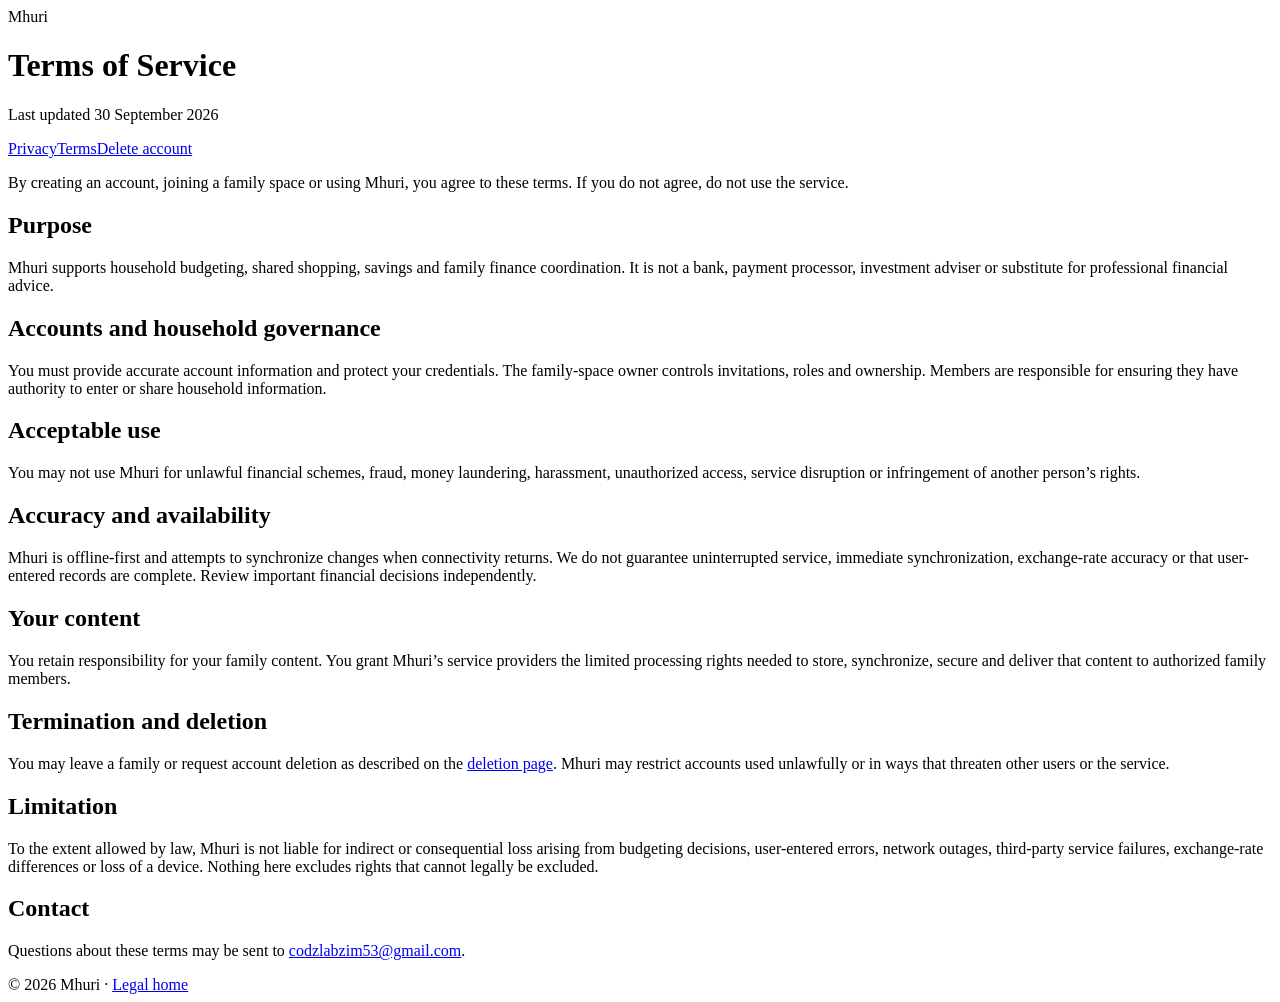
==== hosting/public/terms/index.html @ 1158d698 "notifications, authtication" ====
<!doctype html>
<html lang="en"><head><meta charset="utf-8"><meta name="viewport" content="width=device-width,initial-scale=1">
<title>Terms of Service - Mhuri</title><meta name="description" content="Mhuri mobile app terms of service."><link rel="stylesheet" href="/styles.css?v=20260930-2"></head>
<body><header><div class="brand">Mhuri</div><h1>Terms of Service</h1><p class="updated">Last updated 30 September 2026</p>
<nav><a href="/privacy">Privacy</a><a href="/terms" aria-current="page">Terms</a><a href="/delete-account">Delete account</a></nav></header>
<main>
<p>By creating an account, joining a family space or using Mhuri, you agree to these terms. If you do not agree, do not use the service.</p>
<h2>Purpose</h2><p>Mhuri supports household budgeting, shared shopping, savings and family finance coordination. It is not a bank, payment processor, investment adviser or substitute for professional financial advice.</p>
<h2>Accounts and household governance</h2><p>You must provide accurate account information and protect your credentials. The family-space owner controls invitations, roles and ownership. Members are responsible for ensuring they have authority to enter or share household information.</p>
<h2>Acceptable use</h2><p>You may not use Mhuri for unlawful financial schemes, fraud, money laundering, harassment, unauthorized access, service disruption or infringement of another person’s rights.</p>
<h2>Accuracy and availability</h2><p>Mhuri is offline-first and attempts to synchronize changes when connectivity returns. We do not guarantee uninterrupted service, immediate synchronization, exchange-rate accuracy or that user-entered records are complete. Review important financial decisions independently.</p>
<h2>Your content</h2><p>You retain responsibility for your family content. You grant Mhuri’s service providers the limited processing rights needed to store, synchronize, secure and deliver that content to authorized family members.</p>
<h2>Termination and deletion</h2><p>You may leave a family or request account deletion as described on the <a href="/delete-account">deletion page</a>. Mhuri may restrict accounts used unlawfully or in ways that threaten other users or the service.</p>
<h2>Limitation</h2><p>To the extent allowed by law, Mhuri is not liable for indirect or consequential loss arising from budgeting decisions, user-entered errors, network outages, third-party service failures, exchange-rate differences or loss of a device. Nothing here excludes rights that cannot legally be excluded.</p>
<h2>Contact</h2><p>Questions about these terms may be sent to <a href="mailto:codzlabzim53@gmail.com">codzlabzim53@gmail.com</a>.</p>
</main><footer>© 2026 Mhuri · <a href="/">Legal home</a></footer></body></html>
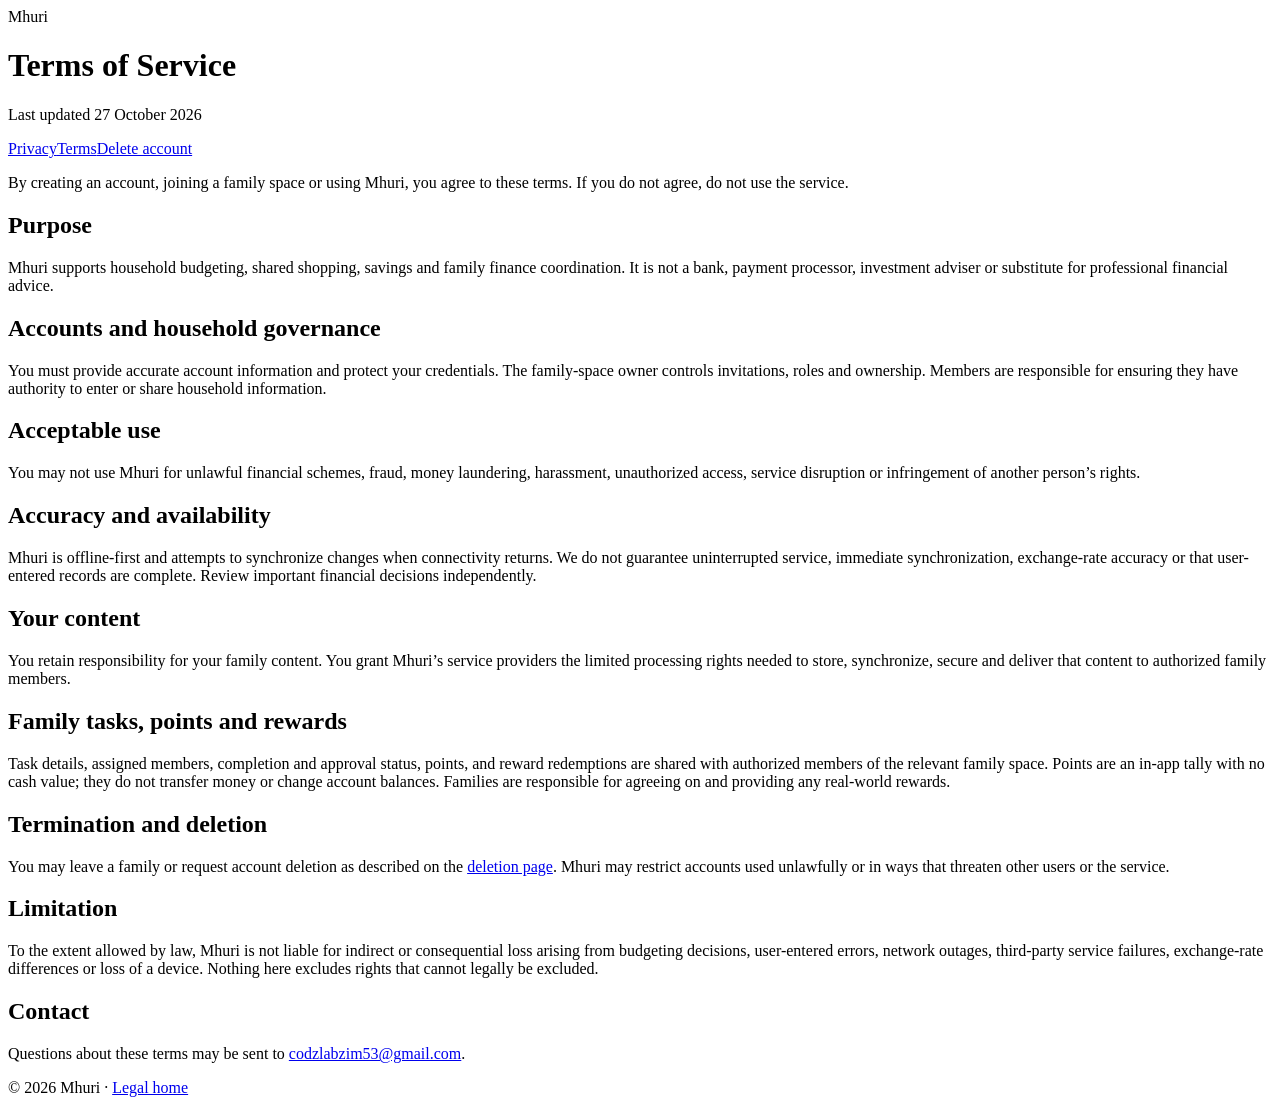
==== commit d7c8cdeb: "feat: Add testing and validation plan, future phases, and release readiness documentation - Created " ====
--- a/hosting/public/terms/index.html
+++ b/hosting/public/terms/index.html
@@ -1,7 +1,7 @@
 <!doctype html>
 <html lang="en"><head><meta charset="utf-8"><meta name="viewport" content="width=device-width,initial-scale=1">
-<title>Terms of Service - Mhuri</title><meta name="description" content="Mhuri mobile app terms of service."><link rel="stylesheet" href="/styles.css?v=20260930-2"></head>
-<body><header><div class="brand">Mhuri</div><h1>Terms of Service</h1><p class="updated">Last updated 30 September 2026</p>
+<title>Terms of Service - Mhuri</title><meta name="description" content="Mhuri mobile app terms of service."><link rel="stylesheet" href="/styles.css?v=20261027-1"></head>
+<body><header><div class="brand">Mhuri</div><h1>Terms of Service</h1><p class="updated">Last updated 27 October 2026</p>
 <nav><a href="/privacy">Privacy</a><a href="/terms" aria-current="page">Terms</a><a href="/delete-account">Delete account</a></nav></header>
 <main>
 <p>By creating an account, joining a family space or using Mhuri, you agree to these terms. If you do not agree, do not use the service.</p>
@@ -10,6 +10,7 @@
 <h2>Acceptable use</h2><p>You may not use Mhuri for unlawful financial schemes, fraud, money laundering, harassment, unauthorized access, service disruption or infringement of another person’s rights.</p>
 <h2>Accuracy and availability</h2><p>Mhuri is offline-first and attempts to synchronize changes when connectivity returns. We do not guarantee uninterrupted service, immediate synchronization, exchange-rate accuracy or that user-entered records are complete. Review important financial decisions independently.</p>
 <h2>Your content</h2><p>You retain responsibility for your family content. You grant Mhuri’s service providers the limited processing rights needed to store, synchronize, secure and deliver that content to authorized family members.</p>
+<h2>Family tasks, points and rewards</h2><p>Task details, assigned members, completion and approval status, points, and reward redemptions are shared with authorized members of the relevant family space. Points are an in-app tally with no cash value; they do not transfer money or change account balances. Families are responsible for agreeing on and providing any real-world rewards.</p>
 <h2>Termination and deletion</h2><p>You may leave a family or request account deletion as described on the <a href="/delete-account">deletion page</a>. Mhuri may restrict accounts used unlawfully or in ways that threaten other users or the service.</p>
 <h2>Limitation</h2><p>To the extent allowed by law, Mhuri is not liable for indirect or consequential loss arising from budgeting decisions, user-entered errors, network outages, third-party service failures, exchange-rate differences or loss of a device. Nothing here excludes rights that cannot legally be excluded.</p>
 <h2>Contact</h2><p>Questions about these terms may be sent to <a href="mailto:codzlabzim53@gmail.com">codzlabzim53@gmail.com</a>.</p>
